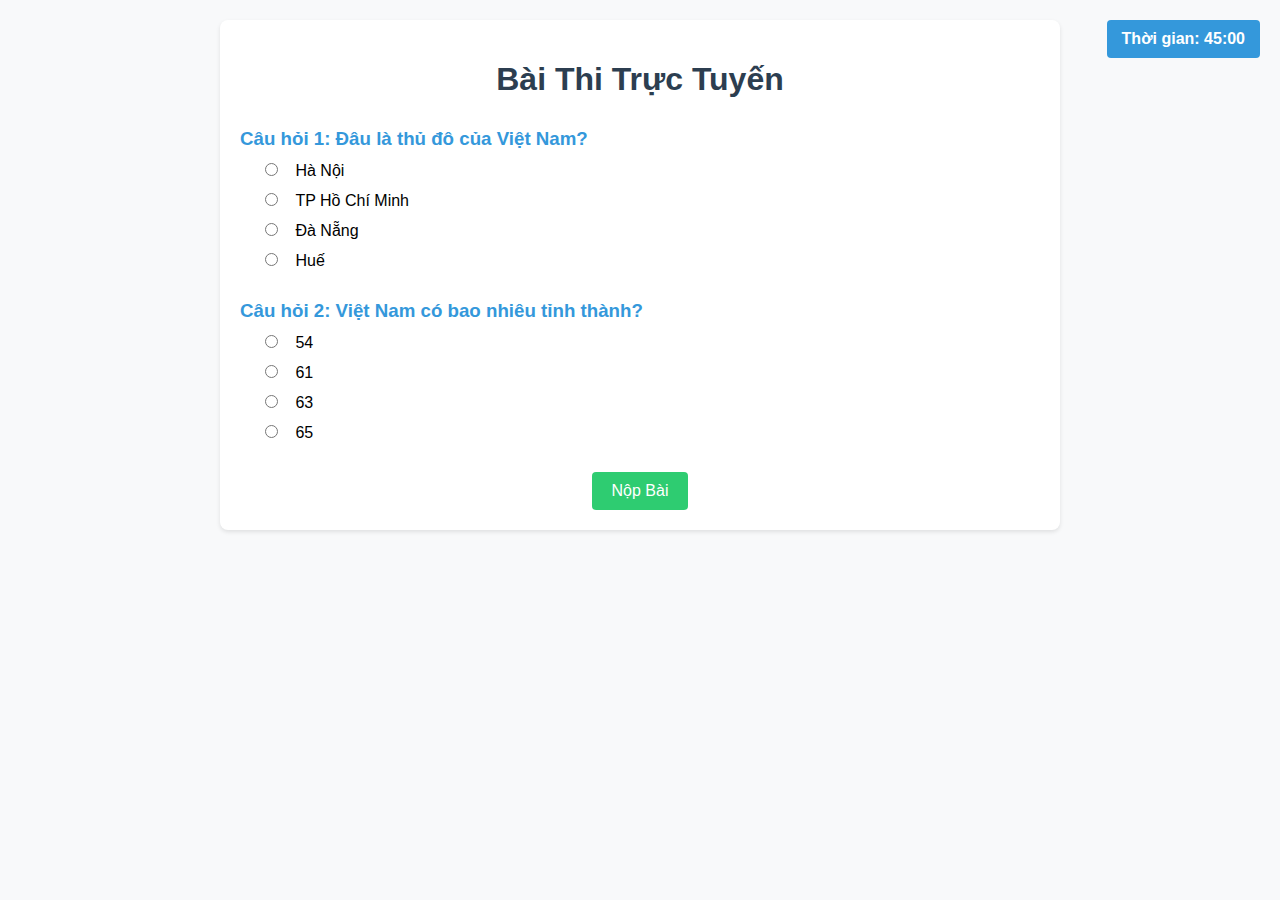
==== test.html @ b00e08ac "update" ====
<!DOCTYPE html>
<html lang="vi">
<head>
    <meta charset="UTF-8">
    <meta name="viewport" content="width=device-width, initial-scale=1.0">
    <title>Bài Thi</title>
    <style>
        body {
            font-family: 'Segoe UI', Tahoma, Geneva, Verdana, sans-serif;
            margin: 0;
            padding: 20px;
            background-color: #f8f9fa;
        }
        .exam-container {
            max-width: 800px;
            margin: 0 auto;
            background-color: white;
            padding: 20px;
            border-radius: 8px;
            box-shadow: 0 2px 4px rgba(0, 0, 0, 0.1);
        }
        h1 {
            color: #2c3e50;
            text-align: center;
            margin-bottom: 30px;
        }
        .question {
            margin-bottom: 30px;
        }
        .question h3 {
            color: #3498db;
            margin-bottom: 10px;
        }
        .options {
            margin-left: 20px;
        }
        .option {
            margin-bottom: 10px;
        }
        .option label {
            margin-left: 10px;
            cursor: pointer;
        }
        .warning-modal {
            display: none;
            position: fixed;
            top: 0;
            left: 0;
            width: 100%;
            height: 100%;
            background-color: rgba(0, 0, 0, 0.8);
            z-index: 1000;
            justify-content: center;
            align-items: center;
            color: white;
            text-align: center;
        }
        .warning-content {
            background-color: #e74c3c;
            padding: 30px;
            border-radius: 8px;
            max-width: 500px;
        }
        .warning-content h2 {
            margin-top: 0;
        }
        .btn-submit {
            background-color: #2ecc71;
            color: white;
            border: none;
            padding: 10px 20px;
            font-size: 16px;
            border-radius: 4px;
            cursor: pointer;
            display: block;
            margin: 30px auto 0;
        }
        .timer {
            position: fixed;
            top: 20px;
            right: 20px;
            background-color: #3498db;
            color: white;
            padding: 10px 15px;
            border-radius: 4px;
            font-weight: bold;
        }
    </style>
</head>
<body>
    <div class="exam-container">
        <h1>Bài Thi Trực Tuyến</h1>
        <div class="timer">Thời gian: <span id="time">45:00</span></div>
        
        <div class="question">
            <h3>Câu hỏi 1: Đâu là thủ đô của Việt Nam?</h3>
            <div class="options">
                <div class="option">
                    <input type="radio" id="q1a" name="q1" value="a">
                    <label for="q1a">Hà Nội</label>
                </div>
                <div class="option">
                    <input type="radio" id="q1b" name="q1" value="b">
                    <label for="q1b">TP Hồ Chí Minh</label>
                </div>
                <div class="option">
                    <input type="radio" id="q1c" name="q1" value="c">
                    <label for="q1c">Đà Nẵng</label>
                </div>
                <div class="option">
                    <input type="radio" id="q1d" name="q1" value="d">
                    <label for="q1d">Huế</label>
                </div>
            </div>
        </div>
        
        <div class="question">
            <h3>Câu hỏi 2: Việt Nam có bao nhiêu tỉnh thành?</h3>
            <div class="options">
                <div class="option">
                    <input type="radio" id="q2a" name="q2" value="a">
                    <label for="q2a">54</label>
                </div>
                <div class="option">
                    <input type="radio" id="q2b" name="q2" value="b">
                    <label for="q2b">61</label>
                </div>
                <div class="option">
                    <input type="radio" id="q2c" name="q2" value="c">
                    <label for="q2c">63</label>
                </div>
                <div class="option">
                    <input type="radio" id="q2d" name="q2" value="d">
                    <label for="q2d">65</label>
                </div>
            </div>
        </div>
        
        <button class="btn-submit" id="submitExam">Nộp Bài</button>
    </div>
    
    <div class="warning-modal" id="warningModal">
        <div class="warning-content">
            <h2>CẢNH BÁO GIAN LẬN!</h2>
            <p>Bạn đã thoát khỏi chế độ toàn màn hình hoặc chuyển sang tab khác.</p>
            <p>Hành động này sẽ được ghi nhận là gian lận.</p>
            <button id="returnToFullscreen" style="background-color: #2ecc71; color: white; border: none; padding: 10px 20px; font-size: 16px; border-radius: 4px; cursor: pointer; margin-top: 15px;">Quay lại chế độ toàn màn hình</button>
        </div>
    </div>

    <script>
        document.addEventListener('DOMContentLoaded', function() {
            // Request fullscreen when page loads
            const requestFullscreen = function() {
                if (document.documentElement.requestFullscreen) {
                    document.documentElement.requestFullscreen();
                } else if (document.documentElement.webkitRequestFullscreen) {
                    document.documentElement.webkitRequestFullscreen();
                } else if (document.documentElement.msRequestFullscreen) {
                    document.documentElement.msRequestFullscreen();
                }
            };
            
            // Enter fullscreen
            requestFullscreen();
            
            const warningModal = document.getElementById('warningModal');
            let cheatingDetected = false;
            
            // Track fullscreen changes
            document.addEventListener('fullscreenchange', handleFullscreenChange);
            document.addEventListener('webkitfullscreenchange', handleFullscreenChange);
            document.addEventListener('mozfullscreenchange', handleFullscreenChange);
            document.addEventListener('MSFullscreenChange', handleFullscreenChange);
            
            function handleFullscreenChange() {
                if (!document.fullscreenElement && 
                    !document.webkitFullscreenElement && 
                    !document.mozFullScreenElement && 
                    !document.msFullscreenElement) {
                    showWarning();
                    cheatingDetected = true;
                } else {
                    hideWarning();
                }
            }
            
            // Track tab visibility change
            document.addEventListener('visibilitychange', function() {
                if (document.visibilityState !== 'visible') {
                    showWarning();
                    cheatingDetected = true;
                }
            });
            
            function showWarning() {
                warningModal.style.display = 'flex';
                // Log the cheating attempt
                console.log('Cheating detected: ' + new Date().toLocaleString());
                
                // Add event listener to button
                document.getElementById('returnToFullscreen').addEventListener('click', function() {
                    requestFullscreen();
                });
            }
            
            function hideWarning() {
                warningModal.style.display = 'none';
            }
            
            // Handle submit
            document.getElementById('submitExam').addEventListener('click', function() {
                if (cheatingDetected) {
                    alert('Bài thi của bạn đã bị đánh dấu do có hành vi gian lận!');
                } else {
                    alert('Nộp bài thành công!');
                }
                window.location.href = 'index.html';
            });
            
            // Timer functionality
            let timeLeft = 45 * 60; // 45 minutes in seconds
            const timerElement = document.getElementById('time');
            
            const timer = setInterval(function() {
                timeLeft--;
                
                const minutes = Math.floor(timeLeft / 60);
                const seconds = timeLeft % 60;
                
                timerElement.textContent = `${minutes.toString().padStart(2, '0')}:${seconds.toString().padStart(2, '0')}`;
                
                if (timeLeft <= 0) {
                    clearInterval(timer);
                    alert('Hết thời gian! Bài thi sẽ được nộp tự động.');
                    window.location.href = 'index.html';
                }
            }, 1000);
        });
    </script>
</body>
</html>
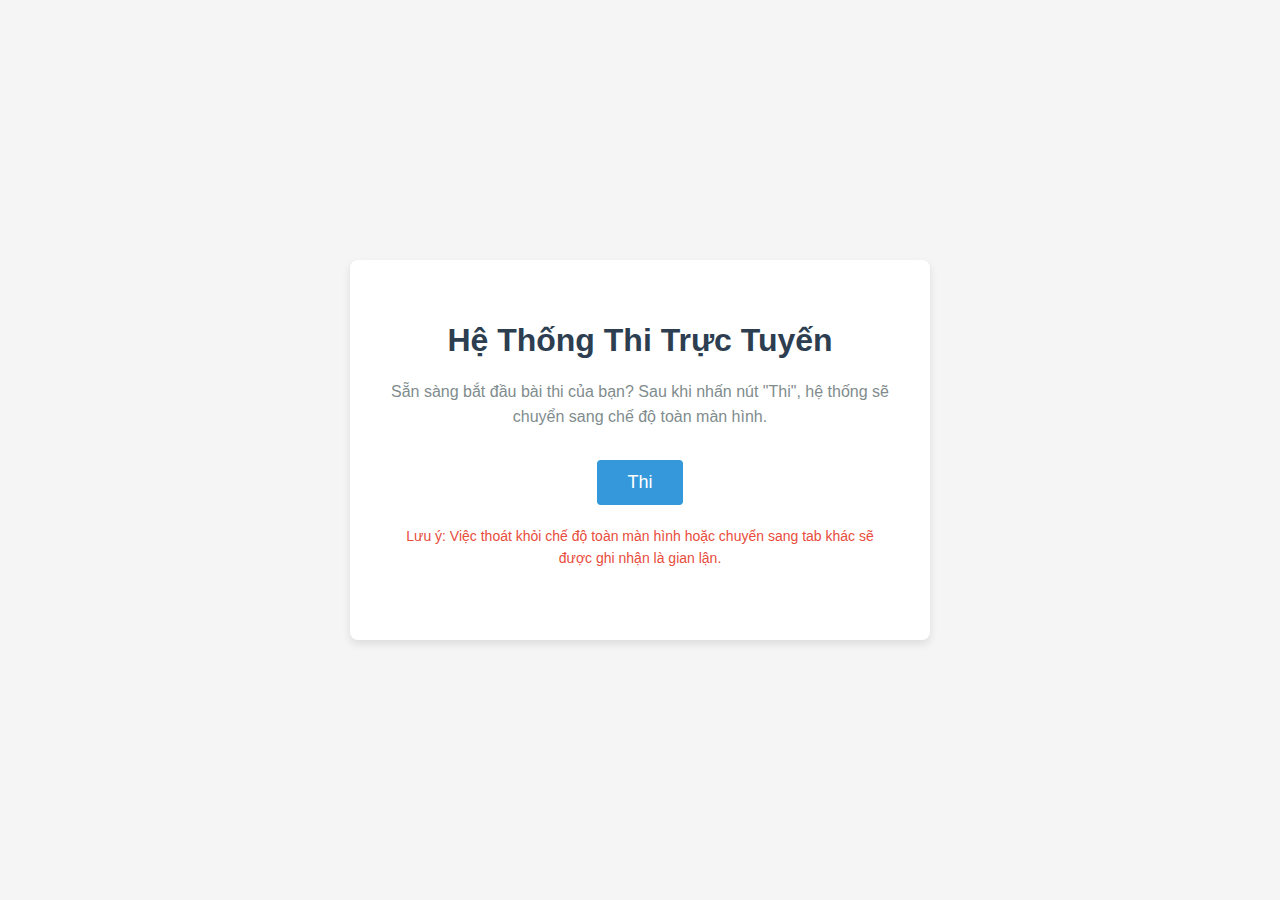
==== commit 85e8012b: "update" ====
--- a/test.html
+++ b/test.html
@@ -150,22 +150,55 @@
 
     <script>
         document.addEventListener('DOMContentLoaded', function() {
-            // Request fullscreen when page loads
-            const requestFullscreen = function() {
-                if (document.documentElement.requestFullscreen) {
-                    document.documentElement.requestFullscreen();
-                } else if (document.documentElement.webkitRequestFullscreen) {
-                    document.documentElement.webkitRequestFullscreen();
-                } else if (document.documentElement.msRequestFullscreen) {
-                    document.documentElement.msRequestFullscreen();
-                }
-            };
-            
-            // Enter fullscreen
-            requestFullscreen();
-            
+            // Variables
             const warningModal = document.getElementById('warningModal');
             let cheatingDetected = false;
+            let fullscreenAttempted = false;
+            
+            // Function to request fullscreen
+            function requestFullscreen() {
+                return new Promise((resolve, reject) => {
+                    if (document.documentElement.requestFullscreen) {
+                        document.documentElement.requestFullscreen().then(resolve).catch(reject);
+                    } else if (document.documentElement.webkitRequestFullscreen) {
+                        document.documentElement.webkitRequestFullscreen();
+                        resolve();
+                    } else if (document.documentElement.msRequestFullscreen) {
+                        document.documentElement.msRequestFullscreen();
+                        resolve();
+                    } else {
+                        reject('Fullscreen not supported');
+                    }
+                });
+            }
+            
+            // Enter fullscreen with a delay to ensure it works consistently
+            function enterFullscreen() {
+                fullscreenAttempted = true;
+                
+                // First attempt
+                requestFullscreen().catch(() => {
+                    // If first attempt fails, try again after a short delay
+                    setTimeout(() => {
+                        requestFullscreen().catch(err => {
+                            console.error('Failed to enter fullscreen mode:', err);
+                            showWarning();
+                        });
+                    }, 500);
+                });
+            }
+            
+            // Only enter fullscreen if coming from the exam starting page
+            if (sessionStorage.getItem('startExam') === 'true') {
+                // Clear the flag
+                sessionStorage.removeItem('startExam');
+                
+                // Slight delay to ensure DOM is fully loaded
+                setTimeout(enterFullscreen, 100);
+            } else {
+                // If someone tries to access the test page directly, redirect to index
+                window.location.href = 'index.html';
+            }
             
             // Track fullscreen changes
             document.addEventListener('fullscreenchange', handleFullscreenChange);
@@ -178,8 +211,11 @@
                     !document.webkitFullscreenElement && 
                     !document.mozFullScreenElement && 
                     !document.msFullscreenElement) {
-                    showWarning();
-                    cheatingDetected = true;
+                    // Only show warning if we've attempted fullscreen before
+                    if (fullscreenAttempted) {
+                        showWarning();
+                        cheatingDetected = true;
+                    }
                 } else {
                     hideWarning();
                 }
@@ -193,6 +229,35 @@
                 }
             });
             
+            // Block Alt+Tab by monitoring key events
+            document.addEventListener('keydown', function(e) {
+                // Alt+Tab (Alt + key code 9)
+                if (e.altKey && e.keyCode === 9) {
+                    e.preventDefault();
+                    showWarning();
+                    cheatingDetected = true;
+                    return false;
+                }
+                
+                // Also block other potentially problematic combinations
+                if (
+                    // Alt+F4
+                    (e.altKey && e.keyCode === 115) ||
+                    // Windows Key
+                    e.keyCode === 91 || e.keyCode === 92 ||
+                    // Ctrl+Alt+Delete can't be prevented by JavaScript
+                    // Alt+Esc
+                    (e.altKey && e.keyCode === 27) ||
+                    // F11 (another fullscreen method)
+                    e.keyCode === 122
+                ) {
+                    e.preventDefault();
+                    showWarning();
+                    cheatingDetected = true;
+                    return false;
+                }
+            });
+            
             function showWarning() {
                 warningModal.style.display = 'flex';
                 // Log the cheating attempt
@@ -200,7 +265,7 @@
                 
                 // Add event listener to button
                 document.getElementById('returnToFullscreen').addEventListener('click', function() {
-                    requestFullscreen();
+                    enterFullscreen();
                 });
             }
             
@@ -239,4 +304,4 @@
         });
     </script>
 </body>
-</html> +</html>